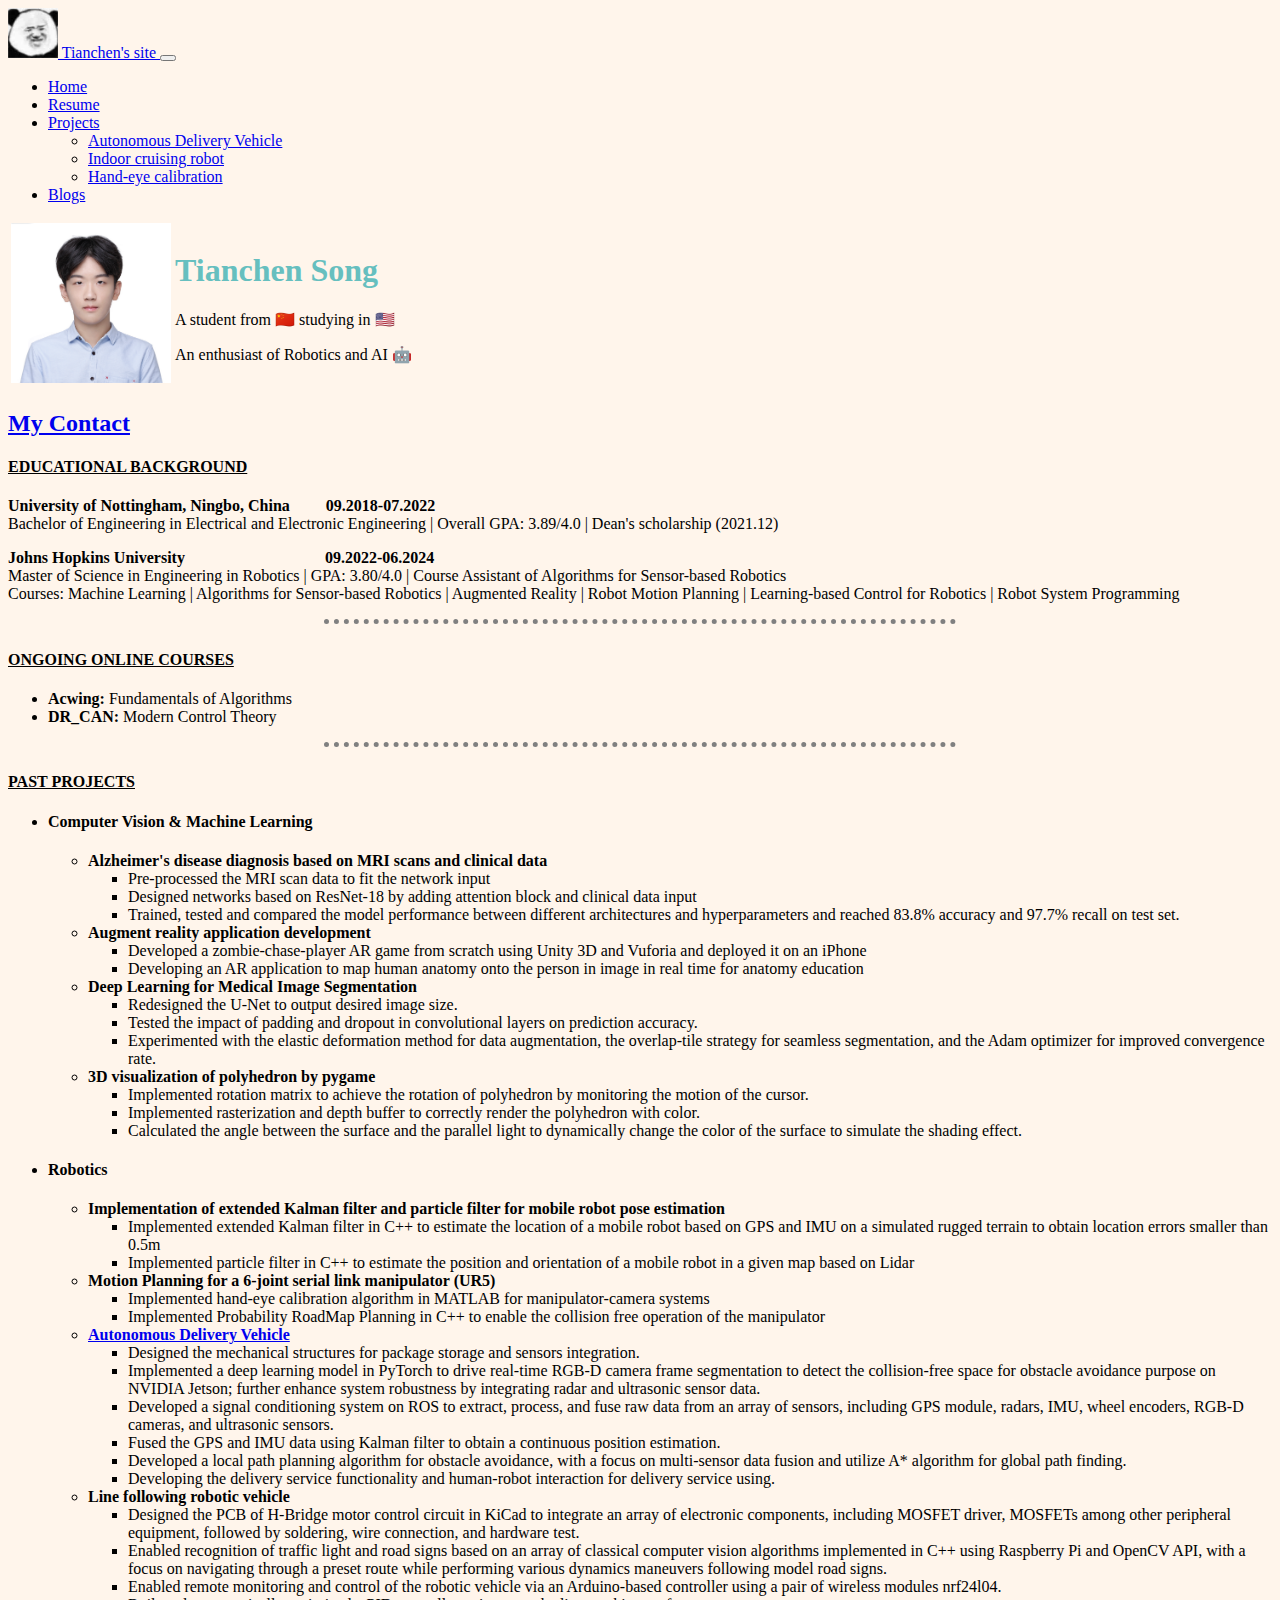
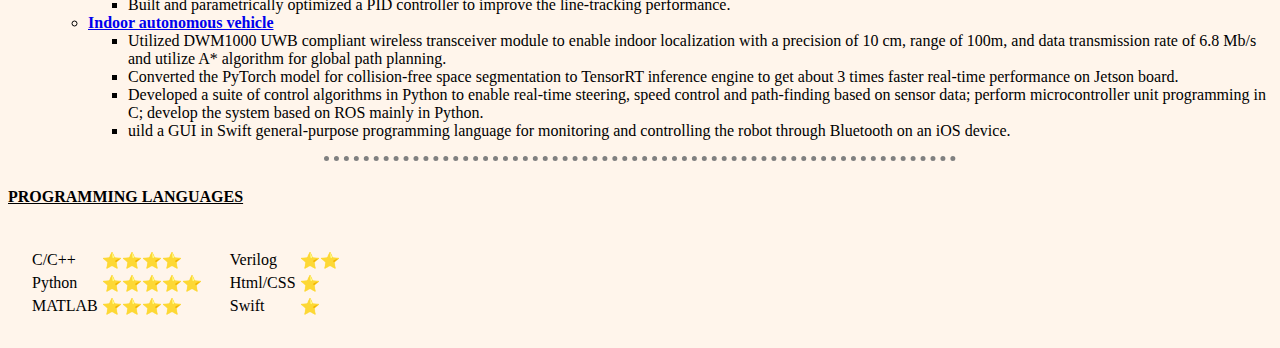
==== cv_site/index.html @ 3816a5d1 "Update FYP page" ====
<!DOCTYPE html>
<html lang="en" dir="ltr">

<head>
  <meta charset="utf-8" />
  <title>Tianchen's website</title>

  <link href="https://cdn.jsdelivr.net/npm/bootstrap@5.0.0-beta1/dist/css/bootstrap.min.css" rel="stylesheet" integrity="sha384-giJF6kkoqNQ00vy+HMDP7azOuL0xtbfIcaT9wjKHr8RbDVddVHyTfAAsrekwKmP1" crossorigin="anonymous" />
  <script src="https://cdn.jsdelivr.net/npm/bootstrap@5.0.0-beta1/dist/js/bootstrap.bundle.min.js" integrity="sha384-ygbV9kiqUc6oa4msXn9868pTtWMgiQaeYH7/t7LECLbyPA2x65Kgf80OJFdroafW" crossorigin="anonymous"></script>
  <link rel="stylesheet" href="css/styles.css" />
</head>

<body>
  <nav class="navbar navbar-expand-lg navbar-light bg-light">
    <div class="container-fluid">
      <a class="navbar-brand" href="#">
        <img src="../-68320c78eded82aa.jpg" alt="icon" height="50" width="50" />
        Tianchen's site
      </a>
      <button class="navbar-toggler" type="button" data-bs-toggle="collapse" data-bs-target="#navbarNavDropdown" aria-controls="navbarNavDropdown" aria-expanded="false" aria-label="Toggle navigation">
        <span class="navbar-toggler-icon"></span>
      </button>
      <div class="collapse navbar-collapse" id="navbarNavDropdown">
        <ul class="navbar-nav">
          <li class="nav-item">
            <a class="nav-link" aria-current="page" href="../index.html">Home</a>
          </li>
          <li class="nav-item">
            <a class="nav-link active" href="#">Resume</a>
          </li>
          <li class="nav-item dropdown">
            <a class="nav-link dropdown-toggle" href="#" id="navbarDropdownMenuLink" role="button" data-bs-toggle="dropdown" aria-expanded="false">
              Projects
            </a>
            <ul class="dropdown-menu" aria-labelledby="navbarDropdownMenuLink">
              <li>
                <a class="dropdown-item" href="../projects/adv.html">Autonomous Delivery Vehicle</a>
              </li>
              <li><a class="dropdown-item" href="projects/FYP/FYP.html">Indoor cruising robot</a></li>
              <li>
                <a class="dropdown-item" href="#">Hand-eye calibration</a>
              </li>
            </ul>
          </li>
          <li class="nav-item">
            <a class="nav-link" href="../blogs/blogs_main.html">Blogs</a>
          </li>
        </ul>
      </div>
    </div>
  </nav>
  <table>
    <tr>
      <td>
        <img src="IMG_2537.jpeg" alt="Tianchen's photo" height="160" width="160" />
      </td>
      <td>
        <h1>Tianchen Song</h1>
        <p>A student from 🇨🇳 studying in 🇺🇸</p>
        <p>An enthusiast of Robotics and AI 🤖</p>
      </td>
    </tr>
  </table>

  <h2><a href="contact.html">My Contact</a></h2>
  <h4 class="section"><strong>EDUCATIONAL BACKGROUND</strong></h4>
  <p>
    <strong>University of Nottingham, Ningbo, China
      &ensp;&ensp;&ensp;&ensp;09.2018-07.2022</strong>
    <br />Bachelor of Engineering in Electrical and Electronic Engineering |
    Overall GPA: 3.89/4.0 | Dean's scholarship (2021.12)
  </p>
  <p>
    <strong>Johns Hopkins University &ensp;&ensp;&ensp;&ensp;&ensp;
      &ensp;&ensp;&ensp;&ensp;&ensp;&ensp;&ensp;
      &ensp;&ensp;&ensp;&ensp;09.2022-06.2024</strong>
    <br />Master of Science in Engineering in Robotics | GPA: 3.80/4.0 |
    Course Assistant of Algorithms for Sensor-based Robotics <br />Courses:
    Machine Learning | Algorithms for Sensor-based Robotics | Augmented
    Reality | Robot Motion Planning | Learning-based Control for Robotics |
    Robot System Programming
  </p>

  <!-- Here I used <em> tag instead of <i> tag,
    because the former one could emphasize it but
    the latter one just styling italic -->

  <!-- Here I used <strong> tag instead of <b> tag,
    because the former one let the content has strong
    importance but the latter one just styling it to BOLD-->
  <!--<p>
    I am currently graduating from UNNC with Bachelor's degree in Electical
    and Electronic Engineering and going to
    <strong>Johns Hopkins Univerisity</strong> for my master's study in
    <strong>Robotics</strong>
  </p>
  -->
  <hr />
  <h4 class="section"><strong>ONGOING ONLINE COURSES</strong></h4>
  <ul>
    <li><strong>Acwing:</strong> Fundamentals of Algorithms</li>
    <li><strong>DR_CAN:</strong> Modern Control Theory</li>
  </ul>
  <hr />
  <h4 class="section"><strong>PAST PROJECTS</strong></h4>
  <ul>
    <li>
      <h4>Computer Vision & Machine Learning</h4>
      <!-- project1 -->
      <ul>
        <li>
          <strong>Alzheimer's disease diagnosis based on MRI scans and clinical
            data</strong><br />
          <ul>
            <li>Pre-processed the MRI scan data to fit the network input</li>
            <li>
              Designed networks based on ResNet-18 by adding attention block and
              clinical data input
            </li>
            <li>
              Trained, tested and compared the model performance between different
              architectures and hyperparameters and reached 83.8% accuracy and
              97.7% recall on test set.
            </li>
          </ul>
        </li>
        <!-- project1 ends and project2 starts-->
        <li>
          <strong>Augment reality application development</strong><br />
          <ul>
            <li>
              Developed a zombie-chase-player AR game from scratch using Unity 3D
              and Vuforia and deployed it on an iPhone
            </li>
            <li>
              Developing an AR application to map human anatomy onto the person in
              image in real time for anatomy education
            </li>
          </ul>
        </li>
        <!-- project 2- 3 -->
        <li>
          <strong>Deep Learning for Medical Image Segmentation</strong><br />
          <ul>
            <li>Redesigned the U-Net to output desired image size.</li>
            <li>
              Tested the impact of padding and dropout in convolutional layers on
              prediction accuracy.
            </li>
            <li>
              Experimented with the elastic deformation method for data
              augmentation, the overlap-tile strategy for seamless segmentation,
              and the Adam optimizer for improved convergence rate.
            </li>
          </ul>
        </li>
        <!-- project 3-4 -->
        <li>
          <strong>3D visualization of polyhedron by pygame</strong><br />
          <ul>
            <li>Implemented rotation matrix to achieve the rotation of polyhedron by monitoring the motion of the cursor.</li>
            <li>Implemented rasterization and depth buffer to correctly render the polyhedron with color.</li>
            <li>Calculated the angle between the surface and the parallel light to dynamically change the color of the surface
             to simulate the shading effect.</li>
          </ul>
        </li>
      </ul>


    </li>
    <li>
      <h4>Robotics</h4>
      <ul>
        <li>
          <strong>Implementation of extended Kalman filter and particle filter for
            mobile robot pose estimation</strong><br />
          <ul>
            <li>
              Implemented extended Kalman filter in C++ to estimate the location
              of a mobile robot based on GPS and IMU on a simulated rugged terrain
              to obtain location errors smaller than 0.5m
            </li>
            <li>
              Implemented particle filter in C++ to estimate the position and
              orientation of a mobile robot in a given map based on Lidar
            </li>
          </ul>
        </li>

        <li>
          <strong>Motion Planning for a 6-joint serial link manipulator (UR5)</strong><br />
          <ul>
            <li>
              Implemented hand-eye calibration algorithm in MATLAB for
              manipulator-camera systems
            </li>
            <li>
              Implemented Probability RoadMap Planning in C++ to enable the
              collision free operation of the manipulator
            </li>
          </ul>
        </li>





        <li>
          <a href="../projects/adv.html"><strong>Autonomous Delivery Vehicle</strong></a>
          <br />
          <ul>
            <li>
              Designed the mechanical structures for package storage and sensors
              integration.
            </li>
            <li>
              Implemented a deep learning model in PyTorch to drive real-time
              RGB-D camera frame segmentation to detect the collision-free space
              for obstacle avoidance purpose on NVIDIA Jetson; further enhance
              system robustness by integrating radar and ultrasonic sensor data.
            </li>
            <li>
              Developed a signal conditioning system on ROS to extract, process,
              and fuse raw data from an array of sensors, including GPS module,
              radars, IMU, wheel encoders, RGB-D cameras, and ultrasonic sensors.
            </li>
            <li>
              Fused the GPS and IMU data using Kalman filter to obtain a
              continuous position estimation.
            </li>
            <li>
              Developed a local path planning algorithm for obstacle avoidance,
              with a focus on multi-sensor data fusion and utilize A* algorithm
              for global path finding.
            </li>
            <li>
              Developing the delivery service functionality and human-robot
              interaction for delivery service using.
            </li>
          </ul>
        </li>
        <!-- List item -->
        <li>
          <strong>Line following robotic vehicle</strong><br />
          <ul>
            <li>
              Designed the PCB of H-Bridge motor control circuit in KiCad to
              integrate an array of electronic components, including MOSFET
              driver, MOSFETs among other peripheral equipment, followed by
              soldering, wire connection, and hardware test.
            </li>
            <li>
              Enabled recognition of traffic light and road signs based on an
              array of classical computer vision algorithms implemented in C++
              using Raspberry Pi and OpenCV API, with a focus on navigating
              through a preset route while performing various dynamics maneuvers
              following model road signs.
            </li>
            <li>
              Enabled remote monitoring and control of the robotic vehicle via an
              Arduino-based controller using a pair of wireless modules nrf24l04.
            </li>
            <li>
              Built and parametrically optimized a PID controller to improve the
              line-tracking performance.
            </li>
          </ul>
        </li>
        <li>
          <a href="../projects/FYP/FYP.html">
            <strong>Indoor autonomous vehicle</strong></a><br />
          <ul>
            <li>
              Utilized DWM1000 UWB compliant wireless transceiver module to enable
              indoor localization with a precision of 10 cm, range of 100m, and
              data transmission rate of 6.8 Mb/s and utilize A* algorithm for
              global path planning.
            </li>
            <li>
              Converted the PyTorch model for collision-free space segmentation to
              TensorRT inference engine to get about 3 times faster real-time
              performance on Jetson board.
            </li>
            <li>
              Developed a suite of control algorithms in Python to enable
              real-time steering, speed control and path-finding based on sensor
              data; perform microcontroller unit programming in C; develop the
              system based on ROS mainly in Python.
            </li>
            <li>
              uild a GUI in Swift general-purpose programming language for
              monitoring and controlling the robot through Bluetooth on an iOS
              device.
            </li>
          </ul>
        </li>
      </ul>
    </li>
    <!-- <li><h4>Electical Engineering</h4></li> -->

    <!-- Unordered list -->


  </ul>
  <hr />
  <h4 class="section">PROGRAMMING LANGUAGES</h4>

  <table cellspacing="20">
    <tr>
      <td>
        <table>
          <tr>
            <td>C/C++</td>
            <td>⭐️⭐️⭐️⭐️</td>
          </tr>
          <tr>
            <td>Python</td>
            <td>⭐️⭐️⭐️⭐️⭐️</td>
          </tr>
          <tr>
            <td>MATLAB</td>
            <td>⭐️⭐️⭐️⭐️</td>
          </tr>
        </table>
      </td>
      <td>
        <table>
          <tr>
            <td>Verilog</td>
            <td>⭐️⭐️</td>
          </tr>
          <tr>
            <td>Html/CSS</td>
            <td>⭐️</td>
          </tr>
          <tr>
            <td>Swift</td>
            <td>⭐️</td>
          </tr>
        </table>
      </td>
    </tr>
  </table>
</body>

</html>
---- cv_site/css/styles.css ----
/* This is external CSS. */
body {background-color:#FFF5EB;}
hr {background-color: #FFF5EB;
    border-style: dotted none none;
    border-color: grey;
    border-width: 5px;
    height: 5px;
    width: 50%;
}
.section {
  text-decoration: underline;
  color: black;
}

.years{
  text-align: right;
}
h1 {color: #66BFBF;}
h2 {color: #66BFBF;}

.school{
  font-size: 1em;
}
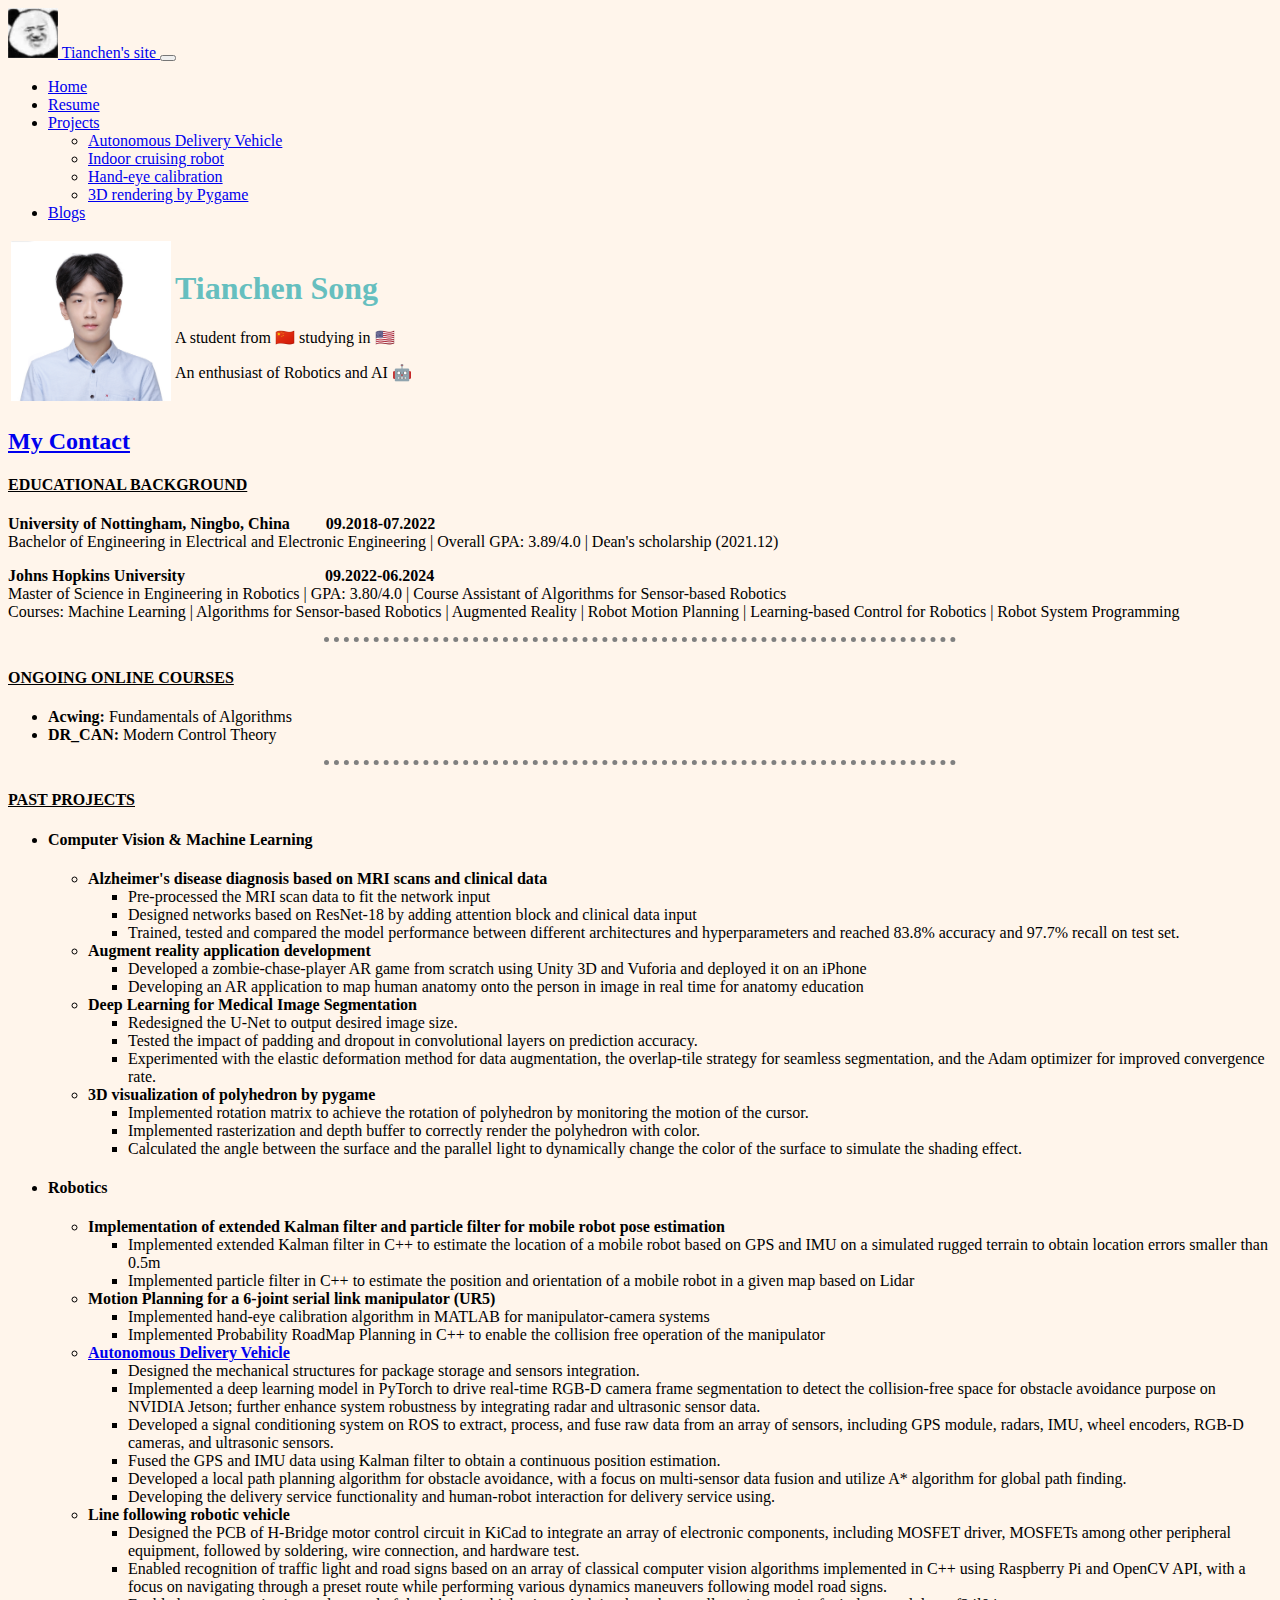
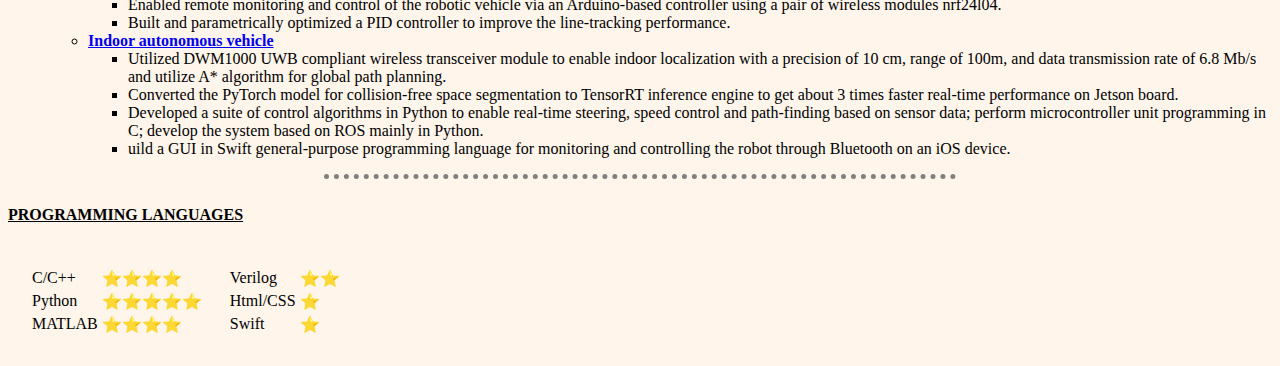
==== commit 4a4890da: "update randering proj" ====
--- a/cv_site/index.html
+++ b/cv_site/index.html
@@ -36,9 +36,12 @@
               <li>
                 <a class="dropdown-item" href="../projects/adv.html">Autonomous Delivery Vehicle</a>
               </li>
-              <li><a class="dropdown-item" href="projects/FYP/FYP.html">Indoor cruising robot</a></li>
+              <li><a class="dropdown-item" href="../projects/FYP/FYP.html">Indoor cruising robot</a></li>
               <li>
                 <a class="dropdown-item" href="#">Hand-eye calibration</a>
+              </li>
+              <li>
+                <a class="dropdown-item" href="#">3D rendering by Pygame</a>
               </li>
             </ul>
           </li>
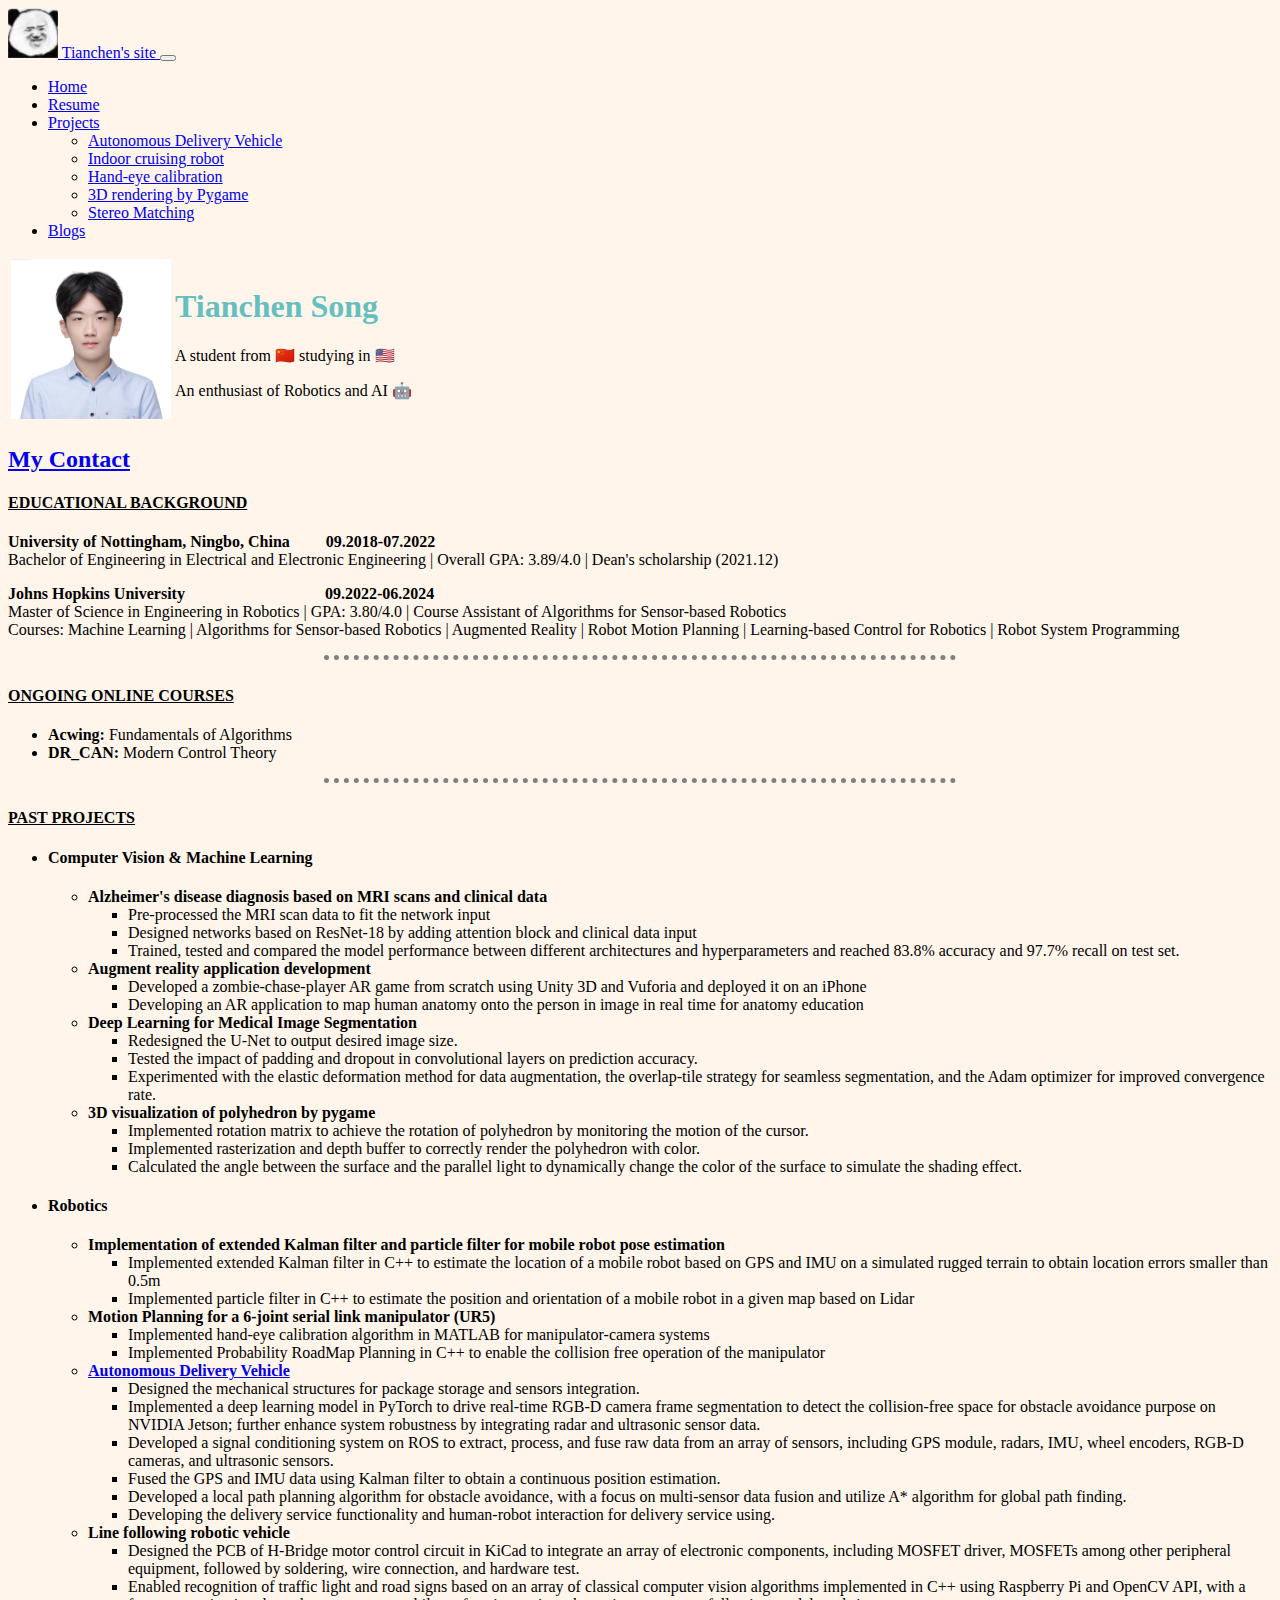
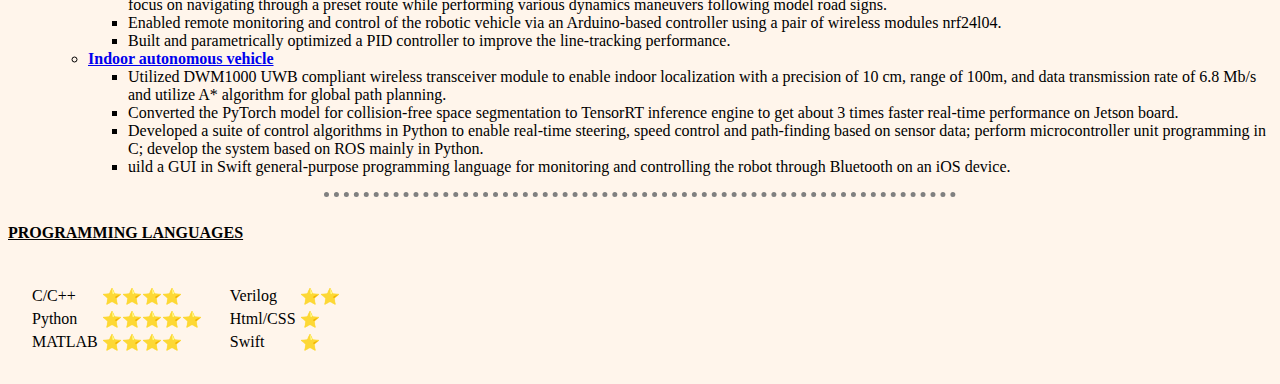
==== commit 92423ba1: "Update stereo matching project page" ====
--- a/cv_site/index.html
+++ b/cv_site/index.html
@@ -1,349 +1,422 @@
 <!DOCTYPE html>
 <html lang="en" dir="ltr">
-
-<head>
-  <meta charset="utf-8" />
-  <title>Tianchen's website</title>
-
-  <link href="https://cdn.jsdelivr.net/npm/bootstrap@5.0.0-beta1/dist/css/bootstrap.min.css" rel="stylesheet" integrity="sha384-giJF6kkoqNQ00vy+HMDP7azOuL0xtbfIcaT9wjKHr8RbDVddVHyTfAAsrekwKmP1" crossorigin="anonymous" />
-  <script src="https://cdn.jsdelivr.net/npm/bootstrap@5.0.0-beta1/dist/js/bootstrap.bundle.min.js" integrity="sha384-ygbV9kiqUc6oa4msXn9868pTtWMgiQaeYH7/t7LECLbyPA2x65Kgf80OJFdroafW" crossorigin="anonymous"></script>
-  <link rel="stylesheet" href="css/styles.css" />
-</head>
-
-<body>
-  <nav class="navbar navbar-expand-lg navbar-light bg-light">
-    <div class="container-fluid">
-      <a class="navbar-brand" href="#">
-        <img src="../-68320c78eded82aa.jpg" alt="icon" height="50" width="50" />
-        Tianchen's site
-      </a>
-      <button class="navbar-toggler" type="button" data-bs-toggle="collapse" data-bs-target="#navbarNavDropdown" aria-controls="navbarNavDropdown" aria-expanded="false" aria-label="Toggle navigation">
-        <span class="navbar-toggler-icon"></span>
-      </button>
-      <div class="collapse navbar-collapse" id="navbarNavDropdown">
-        <ul class="navbar-nav">
-          <li class="nav-item">
-            <a class="nav-link" aria-current="page" href="../index.html">Home</a>
-          </li>
-          <li class="nav-item">
-            <a class="nav-link active" href="#">Resume</a>
-          </li>
-          <li class="nav-item dropdown">
-            <a class="nav-link dropdown-toggle" href="#" id="navbarDropdownMenuLink" role="button" data-bs-toggle="dropdown" aria-expanded="false">
-              Projects
-            </a>
-            <ul class="dropdown-menu" aria-labelledby="navbarDropdownMenuLink">
-              <li>
-                <a class="dropdown-item" href="../projects/adv.html">Autonomous Delivery Vehicle</a>
-              </li>
-              <li><a class="dropdown-item" href="../projects/FYP/FYP.html">Indoor cruising robot</a></li>
-              <li>
-                <a class="dropdown-item" href="#">Hand-eye calibration</a>
-              </li>
-              <li>
-                <a class="dropdown-item" href="#">3D rendering by Pygame</a>
-              </li>
-            </ul>
-          </li>
-          <li class="nav-item">
-            <a class="nav-link" href="../blogs/blogs_main.html">Blogs</a>
-          </li>
-        </ul>
+  <head>
+    <meta charset="utf-8" />
+    <title>Tianchen's website</title>
+
+    <link
+      href="https://cdn.jsdelivr.net/npm/bootstrap@5.0.0-beta1/dist/css/bootstrap.min.css"
+      rel="stylesheet"
+      integrity="sha384-giJF6kkoqNQ00vy+HMDP7azOuL0xtbfIcaT9wjKHr8RbDVddVHyTfAAsrekwKmP1"
+      crossorigin="anonymous"
+    />
+    <script
+      src="https://cdn.jsdelivr.net/npm/bootstrap@5.0.0-beta1/dist/js/bootstrap.bundle.min.js"
+      integrity="sha384-ygbV9kiqUc6oa4msXn9868pTtWMgiQaeYH7/t7LECLbyPA2x65Kgf80OJFdroafW"
+      crossorigin="anonymous"
+    ></script>
+    <link rel="stylesheet" href="css/styles.css" />
+  </head>
+
+  <body>
+    <nav class="navbar navbar-expand-lg navbar-light bg-light">
+      <div class="container-fluid">
+        <a class="navbar-brand" href="#">
+          <img
+            src="../-68320c78eded82aa.jpg"
+            alt="icon"
+            height="50"
+            width="50"
+          />
+          Tianchen's site
+        </a>
+        <button
+          class="navbar-toggler"
+          type="button"
+          data-bs-toggle="collapse"
+          data-bs-target="#navbarNavDropdown"
+          aria-controls="navbarNavDropdown"
+          aria-expanded="false"
+          aria-label="Toggle navigation"
+        >
+          <span class="navbar-toggler-icon"></span>
+        </button>
+        <div class="collapse navbar-collapse" id="navbarNavDropdown">
+          <ul class="navbar-nav">
+            <li class="nav-item">
+              <a class="nav-link" aria-current="page" href="../index.html"
+                >Home</a
+              >
+            </li>
+            <li class="nav-item">
+              <a class="nav-link active" href="#">Resume</a>
+            </li>
+            <li class="nav-item dropdown">
+              <a
+                class="nav-link dropdown-toggle"
+                href="#"
+                id="navbarDropdownMenuLink"
+                role="button"
+                data-bs-toggle="dropdown"
+                aria-expanded="false"
+              >
+                Projects
+              </a>
+              <ul
+                class="dropdown-menu"
+                aria-labelledby="navbarDropdownMenuLink"
+              >
+                <li>
+                  <a class="dropdown-item" href="../projects/adv.html"
+                    >Autonomous Delivery Vehicle</a
+                  >
+                </li>
+                <li>
+                  <a class="dropdown-item" href="../projects/FYP/FYP.html"
+                    >Indoor cruising robot</a
+                  >
+                </li>
+                <li>
+                  <a class="dropdown-item" href="#">Hand-eye calibration</a>
+                </li>
+                <li>
+                  <a
+                    class="dropdown-item"
+                    href="../projects/3Drender/3Drender.html"
+                    >3D rendering by Pygame</a
+                  >
+                </li>
+                <li>
+                  <a
+                    class="dropdown-item"
+                    href="../projects/stereo-matching/stereo.html"
+                    >Stereo Matching</a
+                  >
+                </li>
+              </ul>
+            </li>
+            <li class="nav-item">
+              <a class="nav-link" href="../blogs/blogs_main.html">Blogs</a>
+            </li>
+          </ul>
+        </div>
       </div>
-    </div>
-  </nav>
-  <table>
-    <tr>
-      <td>
-        <img src="IMG_2537.jpeg" alt="Tianchen's photo" height="160" width="160" />
-      </td>
-      <td>
-        <h1>Tianchen Song</h1>
-        <p>A student from 🇨🇳 studying in 🇺🇸</p>
-        <p>An enthusiast of Robotics and AI 🤖</p>
-      </td>
-    </tr>
-  </table>
-
-  <h2><a href="contact.html">My Contact</a></h2>
-  <h4 class="section"><strong>EDUCATIONAL BACKGROUND</strong></h4>
-  <p>
-    <strong>University of Nottingham, Ningbo, China
-      &ensp;&ensp;&ensp;&ensp;09.2018-07.2022</strong>
-    <br />Bachelor of Engineering in Electrical and Electronic Engineering |
-    Overall GPA: 3.89/4.0 | Dean's scholarship (2021.12)
-  </p>
-  <p>
-    <strong>Johns Hopkins University &ensp;&ensp;&ensp;&ensp;&ensp;
-      &ensp;&ensp;&ensp;&ensp;&ensp;&ensp;&ensp;
-      &ensp;&ensp;&ensp;&ensp;09.2022-06.2024</strong>
-    <br />Master of Science in Engineering in Robotics | GPA: 3.80/4.0 |
-    Course Assistant of Algorithms for Sensor-based Robotics <br />Courses:
-    Machine Learning | Algorithms for Sensor-based Robotics | Augmented
-    Reality | Robot Motion Planning | Learning-based Control for Robotics |
-    Robot System Programming
-  </p>
-
-  <!-- Here I used <em> tag instead of <i> tag,
+    </nav>
+    <table>
+      <tr>
+        <td>
+          <img
+            src="IMG_2537.jpeg"
+            alt="Tianchen's photo"
+            height="160"
+            width="160"
+          />
+        </td>
+        <td>
+          <h1>Tianchen Song</h1>
+          <p>A student from 🇨🇳 studying in 🇺🇸</p>
+          <p>An enthusiast of Robotics and AI 🤖</p>
+        </td>
+      </tr>
+    </table>
+
+    <h2><a href="contact.html">My Contact</a></h2>
+    <h4 class="section"><strong>EDUCATIONAL BACKGROUND</strong></h4>
+    <p>
+      <strong
+        >University of Nottingham, Ningbo, China
+        &ensp;&ensp;&ensp;&ensp;09.2018-07.2022</strong
+      >
+      <br />Bachelor of Engineering in Electrical and Electronic Engineering |
+      Overall GPA: 3.89/4.0 | Dean's scholarship (2021.12)
+    </p>
+    <p>
+      <strong
+        >Johns Hopkins University &ensp;&ensp;&ensp;&ensp;&ensp;
+        &ensp;&ensp;&ensp;&ensp;&ensp;&ensp;&ensp;
+        &ensp;&ensp;&ensp;&ensp;09.2022-06.2024</strong
+      >
+      <br />Master of Science in Engineering in Robotics | GPA: 3.80/4.0 |
+      Course Assistant of Algorithms for Sensor-based Robotics <br />Courses:
+      Machine Learning | Algorithms for Sensor-based Robotics | Augmented
+      Reality | Robot Motion Planning | Learning-based Control for Robotics |
+      Robot System Programming
+    </p>
+
+    <!-- Here I used <em> tag instead of <i> tag,
     because the former one could emphasize it but
     the latter one just styling italic -->
 
-  <!-- Here I used <strong> tag instead of <b> tag,
+    <!-- Here I used <strong> tag instead of <b> tag,
     because the former one let the content has strong
     importance but the latter one just styling it to BOLD-->
-  <!--<p>
+    <!--<p>
     I am currently graduating from UNNC with Bachelor's degree in Electical
     and Electronic Engineering and going to
     <strong>Johns Hopkins Univerisity</strong> for my master's study in
     <strong>Robotics</strong>
   </p>
   -->
-  <hr />
-  <h4 class="section"><strong>ONGOING ONLINE COURSES</strong></h4>
-  <ul>
-    <li><strong>Acwing:</strong> Fundamentals of Algorithms</li>
-    <li><strong>DR_CAN:</strong> Modern Control Theory</li>
-  </ul>
-  <hr />
-  <h4 class="section"><strong>PAST PROJECTS</strong></h4>
-  <ul>
-    <li>
-      <h4>Computer Vision & Machine Learning</h4>
-      <!-- project1 -->
-      <ul>
-        <li>
-          <strong>Alzheimer's disease diagnosis based on MRI scans and clinical
-            data</strong><br />
-          <ul>
-            <li>Pre-processed the MRI scan data to fit the network input</li>
-            <li>
-              Designed networks based on ResNet-18 by adding attention block and
-              clinical data input
-            </li>
-            <li>
-              Trained, tested and compared the model performance between different
-              architectures and hyperparameters and reached 83.8% accuracy and
-              97.7% recall on test set.
-            </li>
-          </ul>
-        </li>
-        <!-- project1 ends and project2 starts-->
-        <li>
-          <strong>Augment reality application development</strong><br />
-          <ul>
-            <li>
-              Developed a zombie-chase-player AR game from scratch using Unity 3D
-              and Vuforia and deployed it on an iPhone
-            </li>
-            <li>
-              Developing an AR application to map human anatomy onto the person in
-              image in real time for anatomy education
-            </li>
-          </ul>
-        </li>
-        <!-- project 2- 3 -->
-        <li>
-          <strong>Deep Learning for Medical Image Segmentation</strong><br />
-          <ul>
-            <li>Redesigned the U-Net to output desired image size.</li>
-            <li>
-              Tested the impact of padding and dropout in convolutional layers on
-              prediction accuracy.
-            </li>
-            <li>
-              Experimented with the elastic deformation method for data
-              augmentation, the overlap-tile strategy for seamless segmentation,
-              and the Adam optimizer for improved convergence rate.
-            </li>
-          </ul>
-        </li>
-        <!-- project 3-4 -->
-        <li>
-          <strong>3D visualization of polyhedron by pygame</strong><br />
-          <ul>
-            <li>Implemented rotation matrix to achieve the rotation of polyhedron by monitoring the motion of the cursor.</li>
-            <li>Implemented rasterization and depth buffer to correctly render the polyhedron with color.</li>
-            <li>Calculated the angle between the surface and the parallel light to dynamically change the color of the surface
-             to simulate the shading effect.</li>
-          </ul>
-        </li>
-      </ul>
-
-
-    </li>
-    <li>
-      <h4>Robotics</h4>
-      <ul>
-        <li>
-          <strong>Implementation of extended Kalman filter and particle filter for
-            mobile robot pose estimation</strong><br />
-          <ul>
-            <li>
-              Implemented extended Kalman filter in C++ to estimate the location
-              of a mobile robot based on GPS and IMU on a simulated rugged terrain
-              to obtain location errors smaller than 0.5m
-            </li>
-            <li>
-              Implemented particle filter in C++ to estimate the position and
-              orientation of a mobile robot in a given map based on Lidar
-            </li>
-          </ul>
-        </li>
-
-        <li>
-          <strong>Motion Planning for a 6-joint serial link manipulator (UR5)</strong><br />
-          <ul>
-            <li>
-              Implemented hand-eye calibration algorithm in MATLAB for
-              manipulator-camera systems
-            </li>
-            <li>
-              Implemented Probability RoadMap Planning in C++ to enable the
-              collision free operation of the manipulator
-            </li>
-          </ul>
-        </li>
-
-
-
-
-
-        <li>
-          <a href="../projects/adv.html"><strong>Autonomous Delivery Vehicle</strong></a>
-          <br />
-          <ul>
-            <li>
-              Designed the mechanical structures for package storage and sensors
-              integration.
-            </li>
-            <li>
-              Implemented a deep learning model in PyTorch to drive real-time
-              RGB-D camera frame segmentation to detect the collision-free space
-              for obstacle avoidance purpose on NVIDIA Jetson; further enhance
-              system robustness by integrating radar and ultrasonic sensor data.
-            </li>
-            <li>
-              Developed a signal conditioning system on ROS to extract, process,
-              and fuse raw data from an array of sensors, including GPS module,
-              radars, IMU, wheel encoders, RGB-D cameras, and ultrasonic sensors.
-            </li>
-            <li>
-              Fused the GPS and IMU data using Kalman filter to obtain a
-              continuous position estimation.
-            </li>
-            <li>
-              Developed a local path planning algorithm for obstacle avoidance,
-              with a focus on multi-sensor data fusion and utilize A* algorithm
-              for global path finding.
-            </li>
-            <li>
-              Developing the delivery service functionality and human-robot
-              interaction for delivery service using.
-            </li>
-          </ul>
-        </li>
-        <!-- List item -->
-        <li>
-          <strong>Line following robotic vehicle</strong><br />
-          <ul>
-            <li>
-              Designed the PCB of H-Bridge motor control circuit in KiCad to
-              integrate an array of electronic components, including MOSFET
-              driver, MOSFETs among other peripheral equipment, followed by
-              soldering, wire connection, and hardware test.
-            </li>
-            <li>
-              Enabled recognition of traffic light and road signs based on an
-              array of classical computer vision algorithms implemented in C++
-              using Raspberry Pi and OpenCV API, with a focus on navigating
-              through a preset route while performing various dynamics maneuvers
-              following model road signs.
-            </li>
-            <li>
-              Enabled remote monitoring and control of the robotic vehicle via an
-              Arduino-based controller using a pair of wireless modules nrf24l04.
-            </li>
-            <li>
-              Built and parametrically optimized a PID controller to improve the
-              line-tracking performance.
-            </li>
-          </ul>
-        </li>
-        <li>
-          <a href="../projects/FYP/FYP.html">
-            <strong>Indoor autonomous vehicle</strong></a><br />
-          <ul>
-            <li>
-              Utilized DWM1000 UWB compliant wireless transceiver module to enable
-              indoor localization with a precision of 10 cm, range of 100m, and
-              data transmission rate of 6.8 Mb/s and utilize A* algorithm for
-              global path planning.
-            </li>
-            <li>
-              Converted the PyTorch model for collision-free space segmentation to
-              TensorRT inference engine to get about 3 times faster real-time
-              performance on Jetson board.
-            </li>
-            <li>
-              Developed a suite of control algorithms in Python to enable
-              real-time steering, speed control and path-finding based on sensor
-              data; perform microcontroller unit programming in C; develop the
-              system based on ROS mainly in Python.
-            </li>
-            <li>
-              uild a GUI in Swift general-purpose programming language for
-              monitoring and controlling the robot through Bluetooth on an iOS
-              device.
-            </li>
-          </ul>
-        </li>
-      </ul>
-    </li>
-    <!-- <li><h4>Electical Engineering</h4></li> -->
-
-    <!-- Unordered list -->
-
-
-  </ul>
-  <hr />
-  <h4 class="section">PROGRAMMING LANGUAGES</h4>
-
-  <table cellspacing="20">
-    <tr>
-      <td>
-        <table>
-          <tr>
-            <td>C/C++</td>
-            <td>⭐️⭐️⭐️⭐️</td>
-          </tr>
-          <tr>
-            <td>Python</td>
-            <td>⭐️⭐️⭐️⭐️⭐️</td>
-          </tr>
-          <tr>
-            <td>MATLAB</td>
-            <td>⭐️⭐️⭐️⭐️</td>
-          </tr>
-        </table>
-      </td>
-      <td>
-        <table>
-          <tr>
-            <td>Verilog</td>
-            <td>⭐️⭐️</td>
-          </tr>
-          <tr>
-            <td>Html/CSS</td>
-            <td>⭐️</td>
-          </tr>
-          <tr>
-            <td>Swift</td>
-            <td>⭐️</td>
-          </tr>
-        </table>
-      </td>
-    </tr>
-  </table>
-</body>
-
+    <hr />
+    <h4 class="section"><strong>ONGOING ONLINE COURSES</strong></h4>
+    <ul>
+      <li><strong>Acwing:</strong> Fundamentals of Algorithms</li>
+      <li><strong>DR_CAN:</strong> Modern Control Theory</li>
+    </ul>
+    <hr />
+    <h4 class="section"><strong>PAST PROJECTS</strong></h4>
+    <ul>
+      <li>
+        <h4>Computer Vision & Machine Learning</h4>
+        <!-- project1 -->
+        <ul>
+          <li>
+            <strong
+              >Alzheimer's disease diagnosis based on MRI scans and clinical
+              data</strong
+            ><br />
+            <ul>
+              <li>Pre-processed the MRI scan data to fit the network input</li>
+              <li>
+                Designed networks based on ResNet-18 by adding attention block
+                and clinical data input
+              </li>
+              <li>
+                Trained, tested and compared the model performance between
+                different architectures and hyperparameters and reached 83.8%
+                accuracy and 97.7% recall on test set.
+              </li>
+            </ul>
+          </li>
+          <!-- project1 ends and project2 starts-->
+          <li>
+            <strong>Augment reality application development</strong><br />
+            <ul>
+              <li>
+                Developed a zombie-chase-player AR game from scratch using Unity
+                3D and Vuforia and deployed it on an iPhone
+              </li>
+              <li>
+                Developing an AR application to map human anatomy onto the
+                person in image in real time for anatomy education
+              </li>
+            </ul>
+          </li>
+          <!-- project 2- 3 -->
+          <li>
+            <strong>Deep Learning for Medical Image Segmentation</strong><br />
+            <ul>
+              <li>Redesigned the U-Net to output desired image size.</li>
+              <li>
+                Tested the impact of padding and dropout in convolutional layers
+                on prediction accuracy.
+              </li>
+              <li>
+                Experimented with the elastic deformation method for data
+                augmentation, the overlap-tile strategy for seamless
+                segmentation, and the Adam optimizer for improved convergence
+                rate.
+              </li>
+            </ul>
+          </li>
+          <!-- project 3-4 -->
+          <li>
+            <strong>3D visualization of polyhedron by pygame</strong><br />
+            <ul>
+              <li>
+                Implemented rotation matrix to achieve the rotation of
+                polyhedron by monitoring the motion of the cursor.
+              </li>
+              <li>
+                Implemented rasterization and depth buffer to correctly render
+                the polyhedron with color.
+              </li>
+              <li>
+                Calculated the angle between the surface and the parallel light
+                to dynamically change the color of the surface to simulate the
+                shading effect.
+              </li>
+            </ul>
+          </li>
+        </ul>
+      </li>
+      <li>
+        <h4>Robotics</h4>
+        <ul>
+          <li>
+            <strong
+              >Implementation of extended Kalman filter and particle filter for
+              mobile robot pose estimation</strong
+            ><br />
+            <ul>
+              <li>
+                Implemented extended Kalman filter in C++ to estimate the
+                location of a mobile robot based on GPS and IMU on a simulated
+                rugged terrain to obtain location errors smaller than 0.5m
+              </li>
+              <li>
+                Implemented particle filter in C++ to estimate the position and
+                orientation of a mobile robot in a given map based on Lidar
+              </li>
+            </ul>
+          </li>
+
+          <li>
+            <strong
+              >Motion Planning for a 6-joint serial link manipulator
+              (UR5)</strong
+            ><br />
+            <ul>
+              <li>
+                Implemented hand-eye calibration algorithm in MATLAB for
+                manipulator-camera systems
+              </li>
+              <li>
+                Implemented Probability RoadMap Planning in C++ to enable the
+                collision free operation of the manipulator
+              </li>
+            </ul>
+          </li>
+
+          <li>
+            <a href="../projects/adv.html"
+              ><strong>Autonomous Delivery Vehicle</strong></a
+            >
+            <br />
+            <ul>
+              <li>
+                Designed the mechanical structures for package storage and
+                sensors integration.
+              </li>
+              <li>
+                Implemented a deep learning model in PyTorch to drive real-time
+                RGB-D camera frame segmentation to detect the collision-free
+                space for obstacle avoidance purpose on NVIDIA Jetson; further
+                enhance system robustness by integrating radar and ultrasonic
+                sensor data.
+              </li>
+              <li>
+                Developed a signal conditioning system on ROS to extract,
+                process, and fuse raw data from an array of sensors, including
+                GPS module, radars, IMU, wheel encoders, RGB-D cameras, and
+                ultrasonic sensors.
+              </li>
+              <li>
+                Fused the GPS and IMU data using Kalman filter to obtain a
+                continuous position estimation.
+              </li>
+              <li>
+                Developed a local path planning algorithm for obstacle
+                avoidance, with a focus on multi-sensor data fusion and utilize
+                A* algorithm for global path finding.
+              </li>
+              <li>
+                Developing the delivery service functionality and human-robot
+                interaction for delivery service using.
+              </li>
+            </ul>
+          </li>
+          <!-- List item -->
+          <li>
+            <strong>Line following robotic vehicle</strong><br />
+            <ul>
+              <li>
+                Designed the PCB of H-Bridge motor control circuit in KiCad to
+                integrate an array of electronic components, including MOSFET
+                driver, MOSFETs among other peripheral equipment, followed by
+                soldering, wire connection, and hardware test.
+              </li>
+              <li>
+                Enabled recognition of traffic light and road signs based on an
+                array of classical computer vision algorithms implemented in C++
+                using Raspberry Pi and OpenCV API, with a focus on navigating
+                through a preset route while performing various dynamics
+                maneuvers following model road signs.
+              </li>
+              <li>
+                Enabled remote monitoring and control of the robotic vehicle via
+                an Arduino-based controller using a pair of wireless modules
+                nrf24l04.
+              </li>
+              <li>
+                Built and parametrically optimized a PID controller to improve
+                the line-tracking performance.
+              </li>
+            </ul>
+          </li>
+          <li>
+            <a href="../projects/FYP/FYP.html">
+              <strong>Indoor autonomous vehicle</strong></a
+            ><br />
+            <ul>
+              <li>
+                Utilized DWM1000 UWB compliant wireless transceiver module to
+                enable indoor localization with a precision of 10 cm, range of
+                100m, and data transmission rate of 6.8 Mb/s and utilize A*
+                algorithm for global path planning.
+              </li>
+              <li>
+                Converted the PyTorch model for collision-free space
+                segmentation to TensorRT inference engine to get about 3 times
+                faster real-time performance on Jetson board.
+              </li>
+              <li>
+                Developed a suite of control algorithms in Python to enable
+                real-time steering, speed control and path-finding based on
+                sensor data; perform microcontroller unit programming in C;
+                develop the system based on ROS mainly in Python.
+              </li>
+              <li>
+                uild a GUI in Swift general-purpose programming language for
+                monitoring and controlling the robot through Bluetooth on an iOS
+                device.
+              </li>
+            </ul>
+          </li>
+        </ul>
+      </li>
+      <!-- <li><h4>Electical Engineering</h4></li> -->
+
+      <!-- Unordered list -->
+    </ul>
+    <hr />
+    <h4 class="section">PROGRAMMING LANGUAGES</h4>
+
+    <table cellspacing="20">
+      <tr>
+        <td>
+          <table>
+            <tr>
+              <td>C/C++</td>
+              <td>⭐️⭐️⭐️⭐️</td>
+            </tr>
+            <tr>
+              <td>Python</td>
+              <td>⭐️⭐️⭐️⭐️⭐️</td>
+            </tr>
+            <tr>
+              <td>MATLAB</td>
+              <td>⭐️⭐️⭐️⭐️</td>
+            </tr>
+          </table>
+        </td>
+        <td>
+          <table>
+            <tr>
+              <td>Verilog</td>
+              <td>⭐️⭐️</td>
+            </tr>
+            <tr>
+              <td>Html/CSS</td>
+              <td>⭐️</td>
+            </tr>
+            <tr>
+              <td>Swift</td>
+              <td>⭐️</td>
+            </tr>
+          </table>
+        </td>
+      </tr>
+    </table>
+  </body>
 </html>
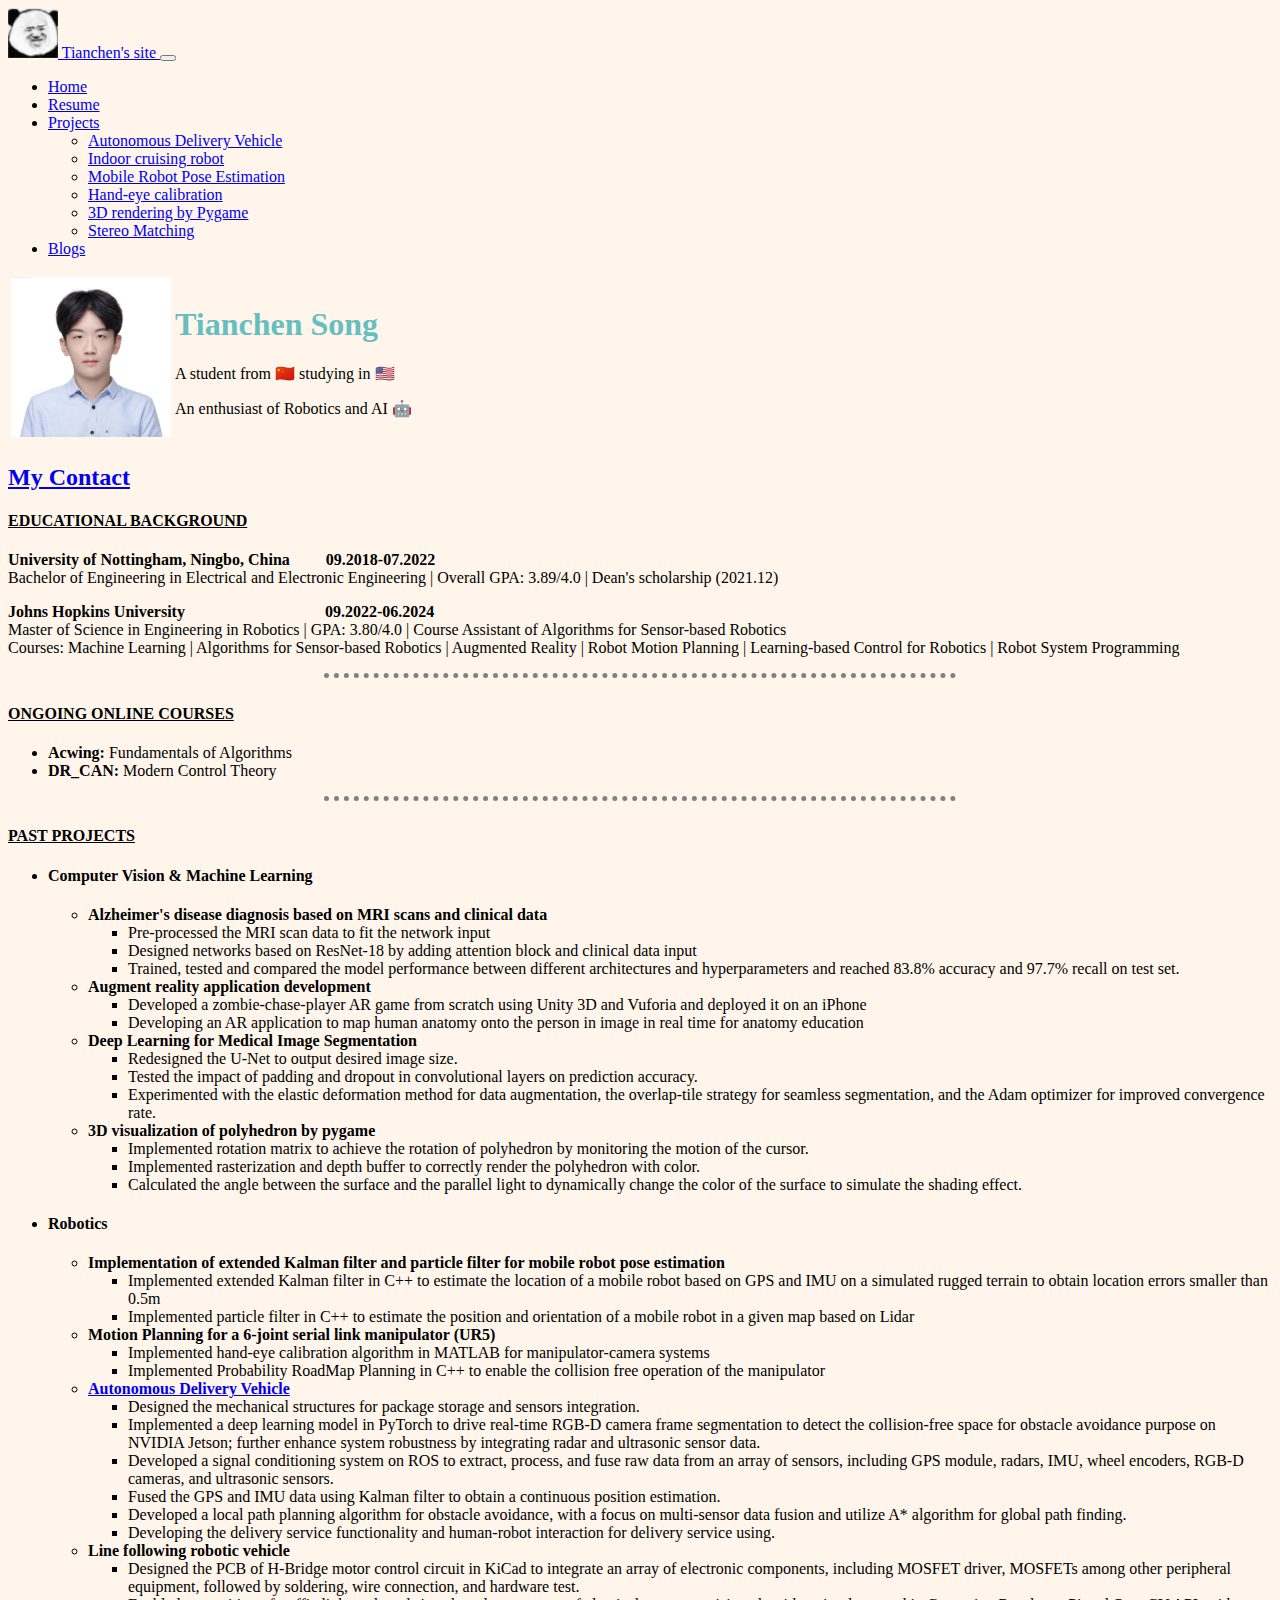
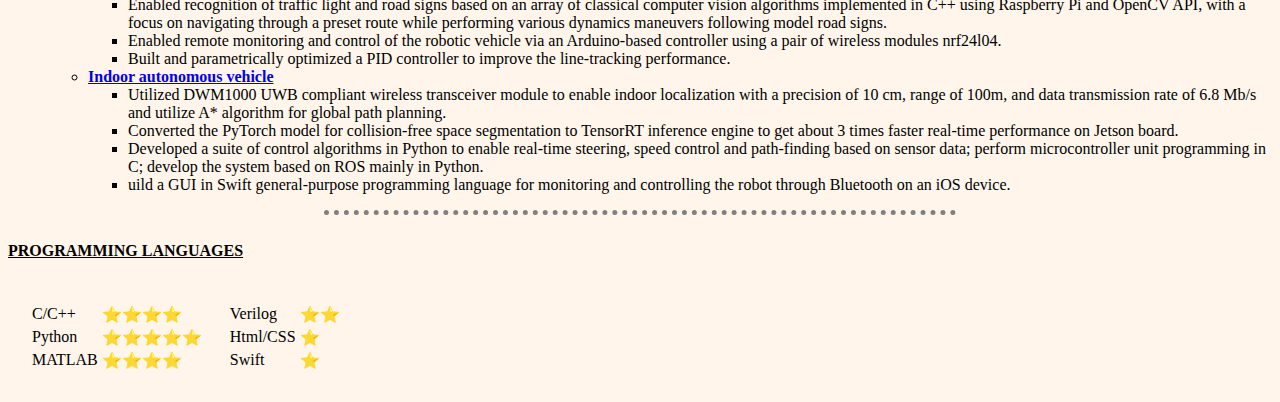
==== commit 376542dc: "Update correspondence between pages" ====
--- a/cv_site/index.html
+++ b/cv_site/index.html
@@ -77,7 +77,16 @@
                   >
                 </li>
                 <li>
-                  <a class="dropdown-item" href="#">Hand-eye calibration</a>
+                  <a
+                    class="dropdown-item"
+                    href="../projects/pose-estimation/pose-estimation.html"
+                    >Mobile Robot Pose Estimation</a
+                  >
+                </li>
+                <li>
+                  <a class="dropdown-item" href="../projects/asbr/asbr.html"
+                    >Hand-eye calibration</a
+                  >
                 </li>
                 <li>
                   <a
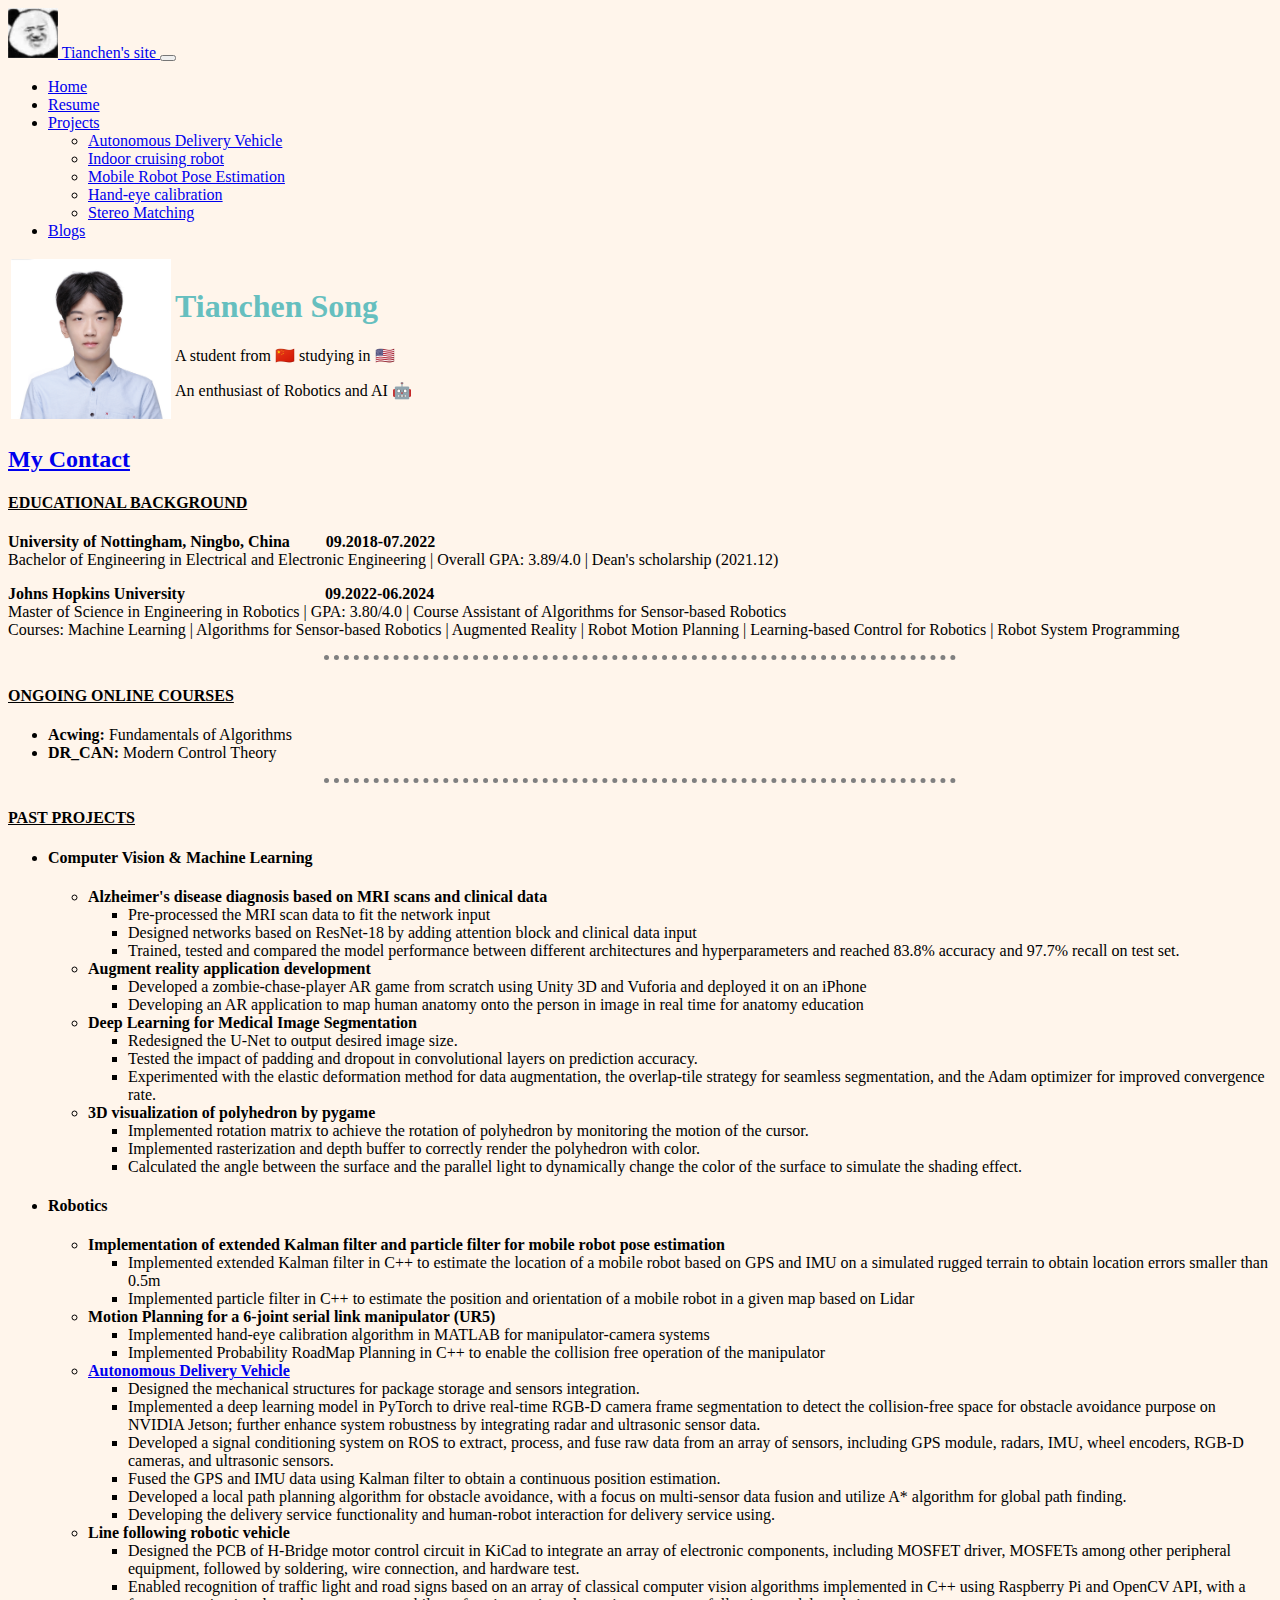
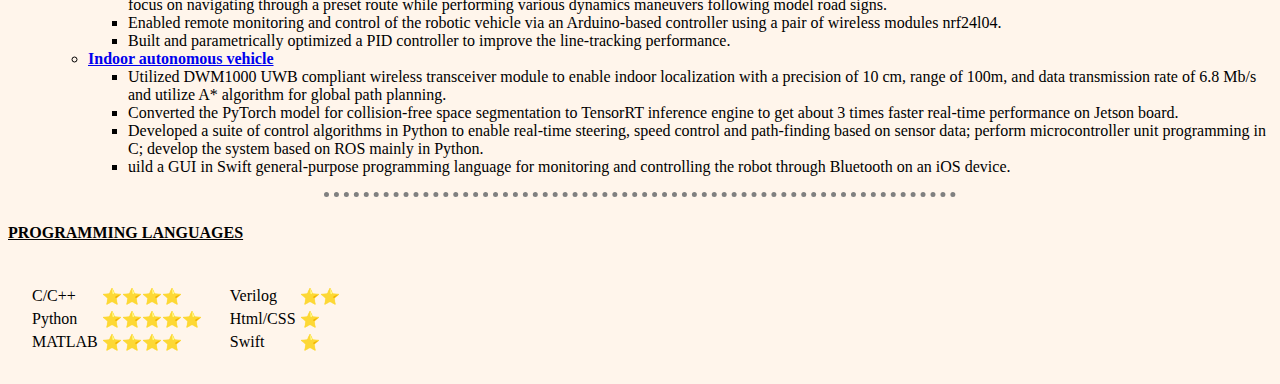
==== commit 45b32850: "update" ====
--- a/cv_site/index.html
+++ b/cv_site/index.html
@@ -88,13 +88,13 @@
                     >Hand-eye calibration</a
                   >
                 </li>
-                <li>
+                <!-- <li>
                   <a
                     class="dropdown-item"
                     href="../projects/3Drender/3Drender.html"
                     >3D rendering by Pygame</a
                   >
-                </li>
+                </li> -->
                 <li>
                   <a
                     class="dropdown-item"
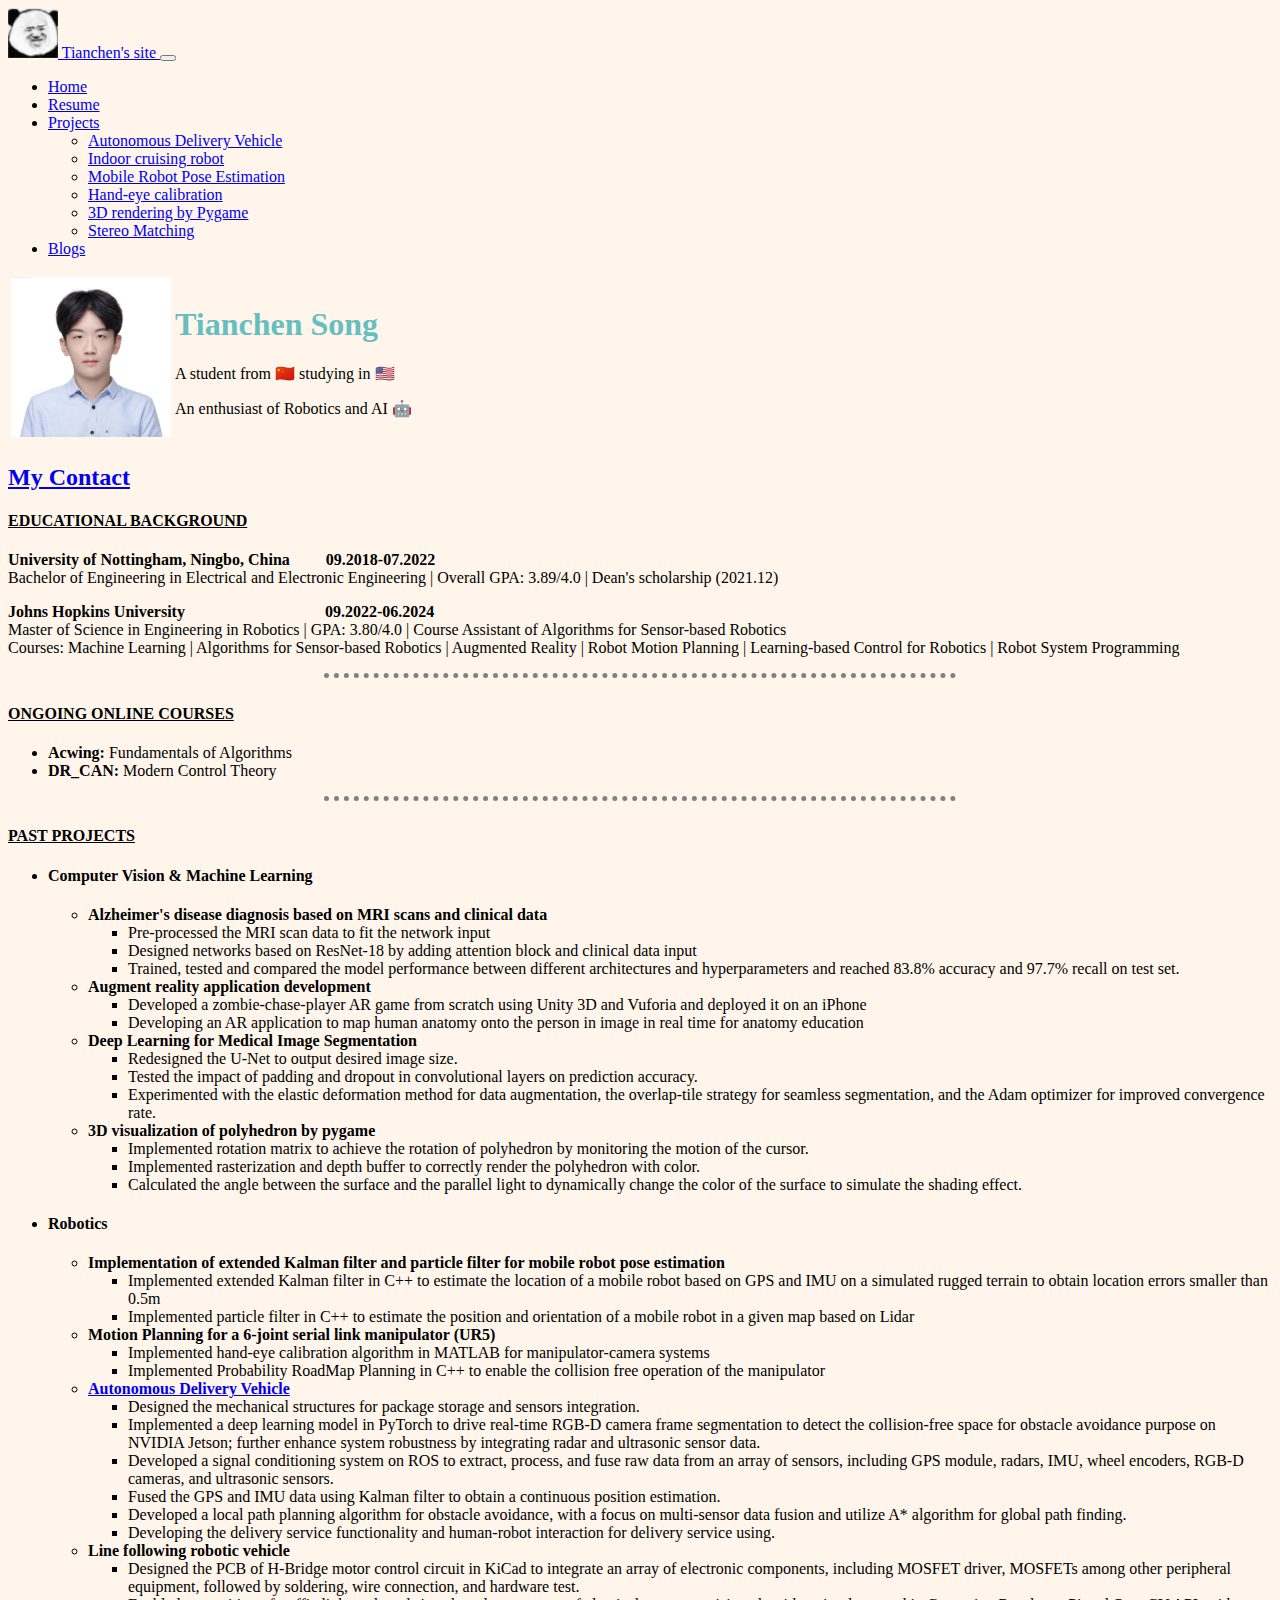
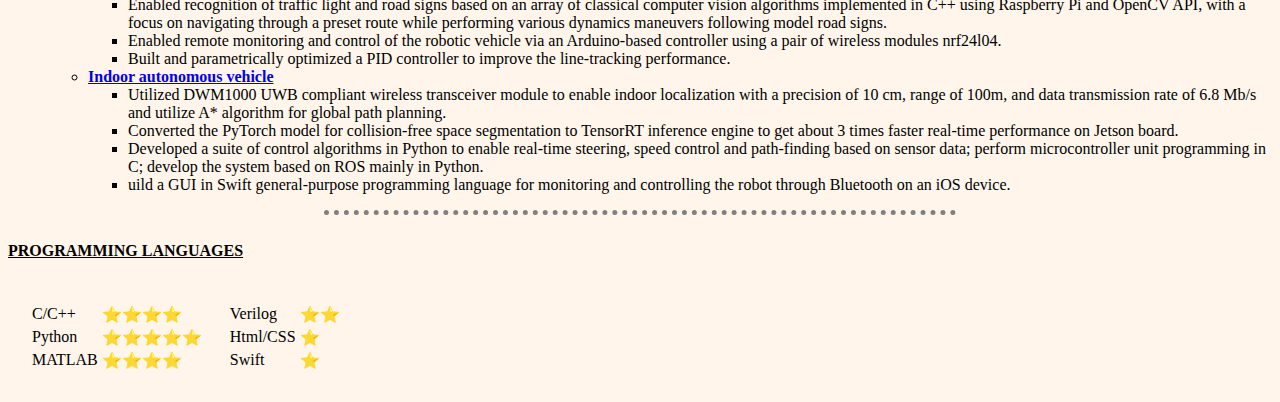
==== commit f1823868: "update" ====
--- a/cv_site/index.html
+++ b/cv_site/index.html
@@ -88,13 +88,13 @@
                     >Hand-eye calibration</a
                   >
                 </li>
-                <!-- <li>
+                <li>
                   <a
                     class="dropdown-item"
                     href="../projects/3Drender/3Drender.html"
                     >3D rendering by Pygame</a
                   >
-                </li> -->
+                </li>
                 <li>
                   <a
                     class="dropdown-item"
